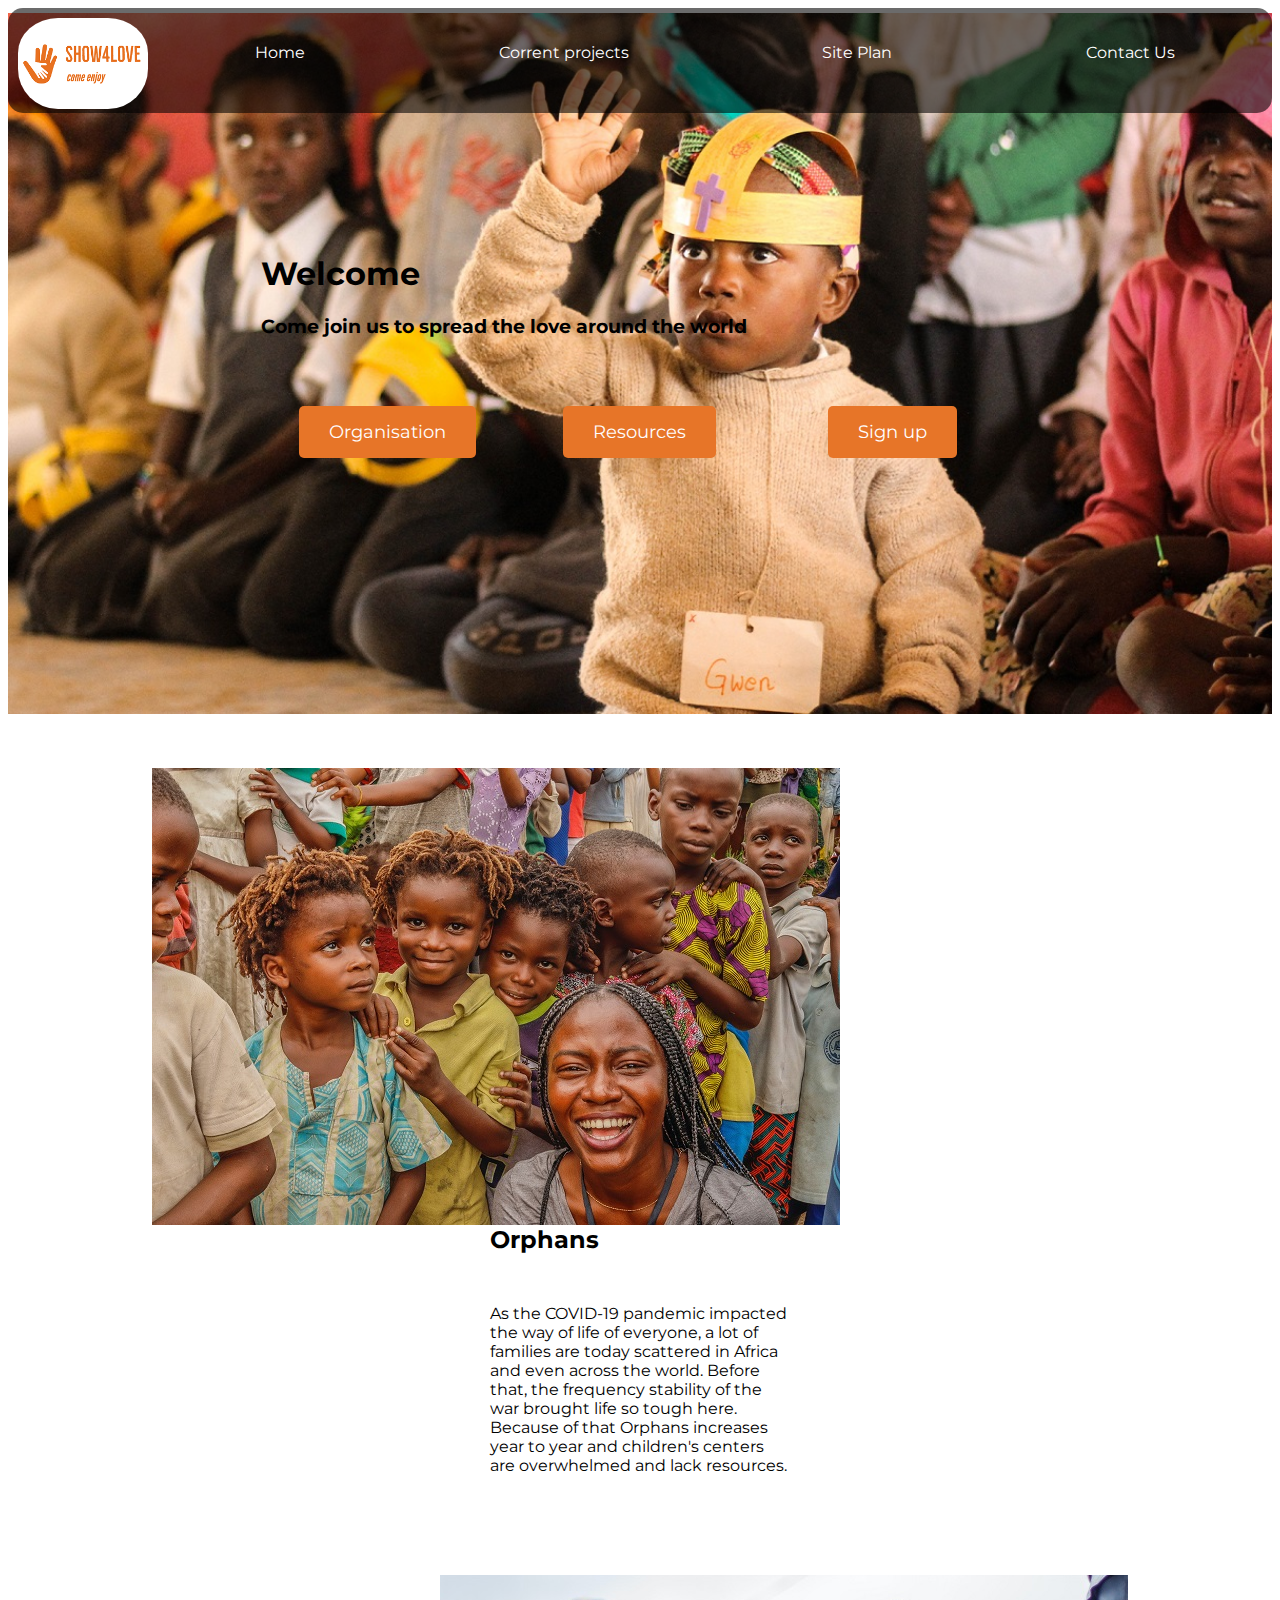
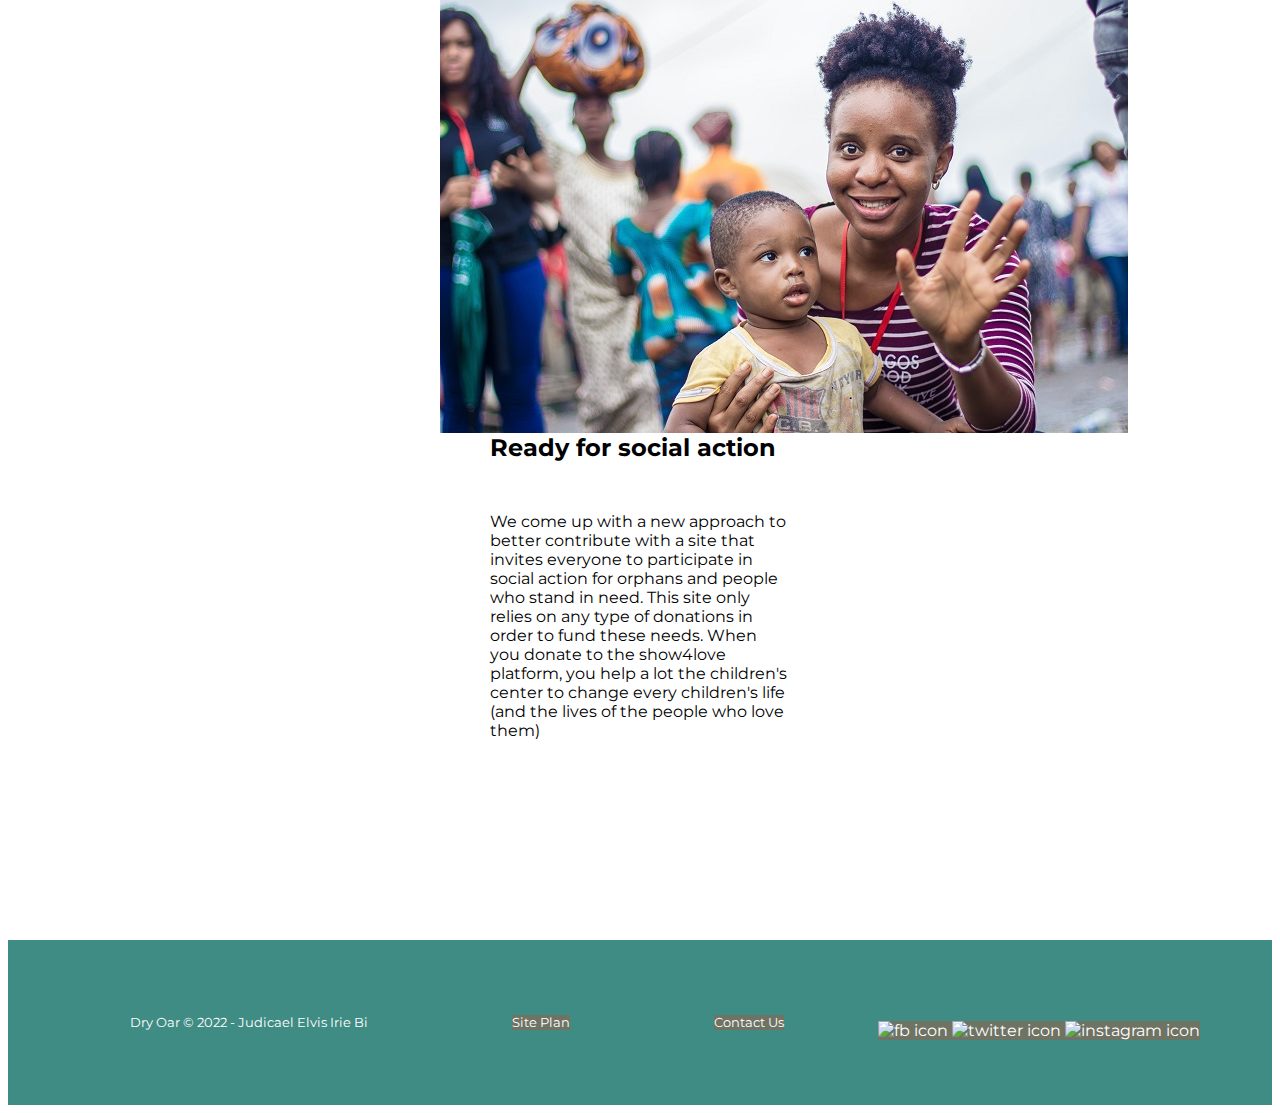
==== show4love/index.html @ 483b9ef6 "changes" ====
<!DOCTYPE html>
<html lang="en">
<head>
    <meta charset="UTF-8">
    <meta http-equiv="X-UA-Compatible" content="IE=edge">
    <meta name="viewport" content="width=device-width, initial-scale=1.0">
    <title>show4love</title>
    <link rel="stylesheet" href="styles/index.css">
</head>

<body>
    <div id="content">
        <header>
            <a id="logo_link" href="index.html">
                <img class="logo" src="show4love-logos_transparent2.png" alt="show4love Logo">
            </a>
            <nav>
                <a href="index.html">Home</a>
                <a href="page2.html">Corrent projects</a>
                <a href="site-plan.html">Site Plan</a>
                <a href="contactus.html">Contact Us</a>
            </nav>
        </header>
        <div id="hero">
            <div id="hero-box">
                <img id="hero-img" src="slide-.jpg" alt="children enjoying">
            </div>
            <section id="hero-msg">
                <h1>Welcome</h1>
                <h3>Come join us to spread the love around the world</h3>
                <div class='button-box'>
                    <a class='organisation' href="rates.html">Organisation</a>
                    <a class='resource' href="rates.html">Resources</a>
                    <a class='donate' href="rates.html">Sign up</a>
                </div>
            </section>
        </div>
        <div class="home-grid">
            <div class="container">
                <img class="first-img" src="happy to help.jpg" alt="image for homepage">
                <h2>Orphans</h2>
                <p>As the COVID-19 pandemic impacted the way of life of everyone, a lot of families are today scattered in Africa 
                    and even across the world. Before that, the frequency stability of the war brought life so tough here. 
                    Because of that Orphans increases year to year and children's centers are overwhelmed and lack resources.
                </p>
            </div>
            <div id="background">
                <div class="container">
                   <img class="seconde-img" src="ready to takecare.jpg" alt="image for homepage">
                   <h2>Ready for social action</h2>
                   <p>We come up with a new approach to better contribute with a site that invites everyone to participate 
                      in social action for orphans and people who stand in need. 
                      This site only relies on any type of donations in order to fund these needs.
                      When you donate to the show4love platform, you help a lot the children's center to change every children's life 
                      (and the lives of the people who love them)
                    </p>
                </div>
            </div>
        </main>
        <footer>
            <p>Dry Oar &copy; 2022 - Judicael Elvis Irie Bi</p>
            <p><a href="site-plan.html">Site Plan</a></p>
            <p><a href="contactus.html">Contact Us</a></p>
            <div class="social">
                <a href="https://facebook.com" target="_blank">
                    <img src="https://img.icons8.com/color/72/facebook-new.png" alt="fb icon">
                </a>
                <a href="https://twitter.com" target="_blank">
                    <img src="https://img.icons8.com/color/72/twitter-squared.png" alt="twitter icon">
                </a>
                <a href="https://instagram.com" target="_blank">
                    <img src="https://img.icons8.com/color/72/instagram-new--v1.png" alt="instagram icon">
                </a>
            </div>
        </footer>
    </div>
</body>

</html>
---- show4love/styles/index.css ----
@import url('https://fonts.googleapis.com/css2?family=Comfortaa:wght@500&family=Montserrat:wght@500&family=Rock+Salt&display=swap');

.home-title {
    font-family: 'Montserrat', sans-serif;
    font-size: 2em;
    margin-top: 10px;
}
#content {
    max-width: 1600px; 
}
.msg {
    background-color: #3f8c84;
    padding: 35px;
    grid-column: 6/10;
    grid-row: 6/7;
    box-shadow: 5px 5px 10px #126e7a;
}
.logo {
    width: 130px;
    padding-top: 5px;
    border-radius: 40px;
}
#logo_link {
    padding-top: 5px;
    justify-self: center;
    align-self: center;
}
.msg h2 {
    font-family: 'Montserrat', sans-serif;
    font-size: 2em;
    color: #ffffff;
}
.msg p {
    font-size: .8em;
    padding-bottom:  15px;
    color: #f8f7f4;
}
main {
    display: grid;
    grid-template-columns: repeat(10, 1fr);
    justify-content: center;
}
nav a {
    padding: 35px;
    text-align: center; 
    color: #ffffff; 
    text-decoration: none; 
}
#hero-msg h2 {
    font-style:'Montserrat', sans-serif;
    text-align: center;  
    color:#0000; 
}
#hero-msg {
    grid-column: 2/3;
    grid-row: 1/2;
    margin-top: 220px;    
}
#hero-img {
    width: 100%;
    padding: auto;
    margin: 0;
}
#hero {
    display: grid;
    grid-template-columns: 1fr 3fr 1fr;
    margin-top: -100px;
}
#hero-box {
    grid-column: 1/4;
    grid-row: 1/3;
    z-index: -1;  
}
.button-box {
    display: grid;
    grid-template-columns: 1fr 1fr 1fr;
    text-align: center;
    justify-items: center;
}
body {
    font-family:'Montserrat', sans-serif;
}
h2 {
    margin: 0;
}
.container {
    max-width: 400px;
    margin: 40px auto 20px;
}
.container .first-img .seconde-img {
    max-width: 300px;
    height: 300px;
} 
.container .first-img {
    float: right;
    margin-left: 50px;
} 
.container .seconde-img {
    float: left;
    margin-right: 50px;
}
.container h2 p {
    float: right;
}
header {
    background-color: rgba(0, 0, 0, 0.582);
    font-style:'Montserrat', sans-serif;
    display: grid;
    grid-template-columns: 150px auto;
    border-radius: 15px;
    
}
nav {
    display: flex;
    justify-content: space-around;
}

nav a:hover {
    background-color: #228b9e;
    color: rgb(255, 255, 255);
}
.organisation, .resource, .donate {
    background-color: #e77528;
    color: rgb(255, 253, 253);
    text-decoration: none;
    font-size: 18px;
    padding: 15px 30px;
    margin-top: 50px;
    border-radius: 5px;
}
.organisation:hover, .resource:hover, .donate:hover {
    background-color: #228b9e;
    color: white;
}
.msg {
    background-color: #3f8c84;
    padding: 35px;
    grid-column: 6/10;
    grid-row: 6/7;
    box-shadow: 5px 5px 10px #126e7a;
}
.logo {
    width: 130px;
    padding-top: 5px;
    border-radius: 40px;
}
#logo_link {
    padding-top: 5px;
    justify-self: center;
    align-self: center;
}
.msg h2 {
    font-family: 'Montserrat', sans-serif;
    font-size: 2em;
    color: #ffffff;
}
.msg p {
    font-size: .8em;
    padding-bottom:  15px;
    color: #f8f7f4;
}
main {
    display: grid;
    grid-template-columns: repeat(10, 1fr);
    justify-content: center;
}
.orphans-img, .children-img {
    width: 260%;   
}
.container h2, p  {
    margin: 50px;
    text-align: left;
}
#background {
    margin:     100px 0;
    text-align: center;
}
.orphans-img {
    grid-column: 5/7;
    grid-row: 2/3;
}
#background { 
    grid-column: 8/10;
    grid-row: 2/3;
}
.children {
    width: 100%;
    grid-column: 2/7;
    grid-row: 5/8;
    box-shadow: 5px 5px 10px #6f7364;
}
footer {
    background-color: #3f8c84;
    color: #ffffff;
    padding: 25px 50px;
    margin-top: 200px;
    display: flex;
    justify-content: space-around;
    align-items: center;
}
footer a, footer h3 {
    background-color: #6f7364;
    color: #ffffff;
    text-decoration: none;
}
footer p {
    font-size: .8em;
}
footer p a:hover {
    text-decoration: underline;
    font-family: 'Montserrat', sans-serif;
    color: #e77528;
}
footer .social img {
    padding-top: 15px;
}
@media screen and (max-width: 900px) {
#hero, .home-grid {
    display: block;
    height: auto;
}
nav, footer {
    flex-direction: column;
}
nav a {
    display: block;
    padding: 15px;
}
#hero {
    margin-top: 0;
}
#hero-msg {
    margin-top: 0;
}
#hero-msg h4 {
    display: none;
}
.home-title {
    font-size: 25px;
    color: #6f7364;
}
.rivers-card, .camping-card, .rapids-card { 
    margin: 50px auto;
    width: 60%;
}
    #background {
    display: none;
}
.mountains, .msg {
    width: 80%;
    display: block;
    margin: 0 auto;
}
footer {
    margin-top: 25px;
}
}
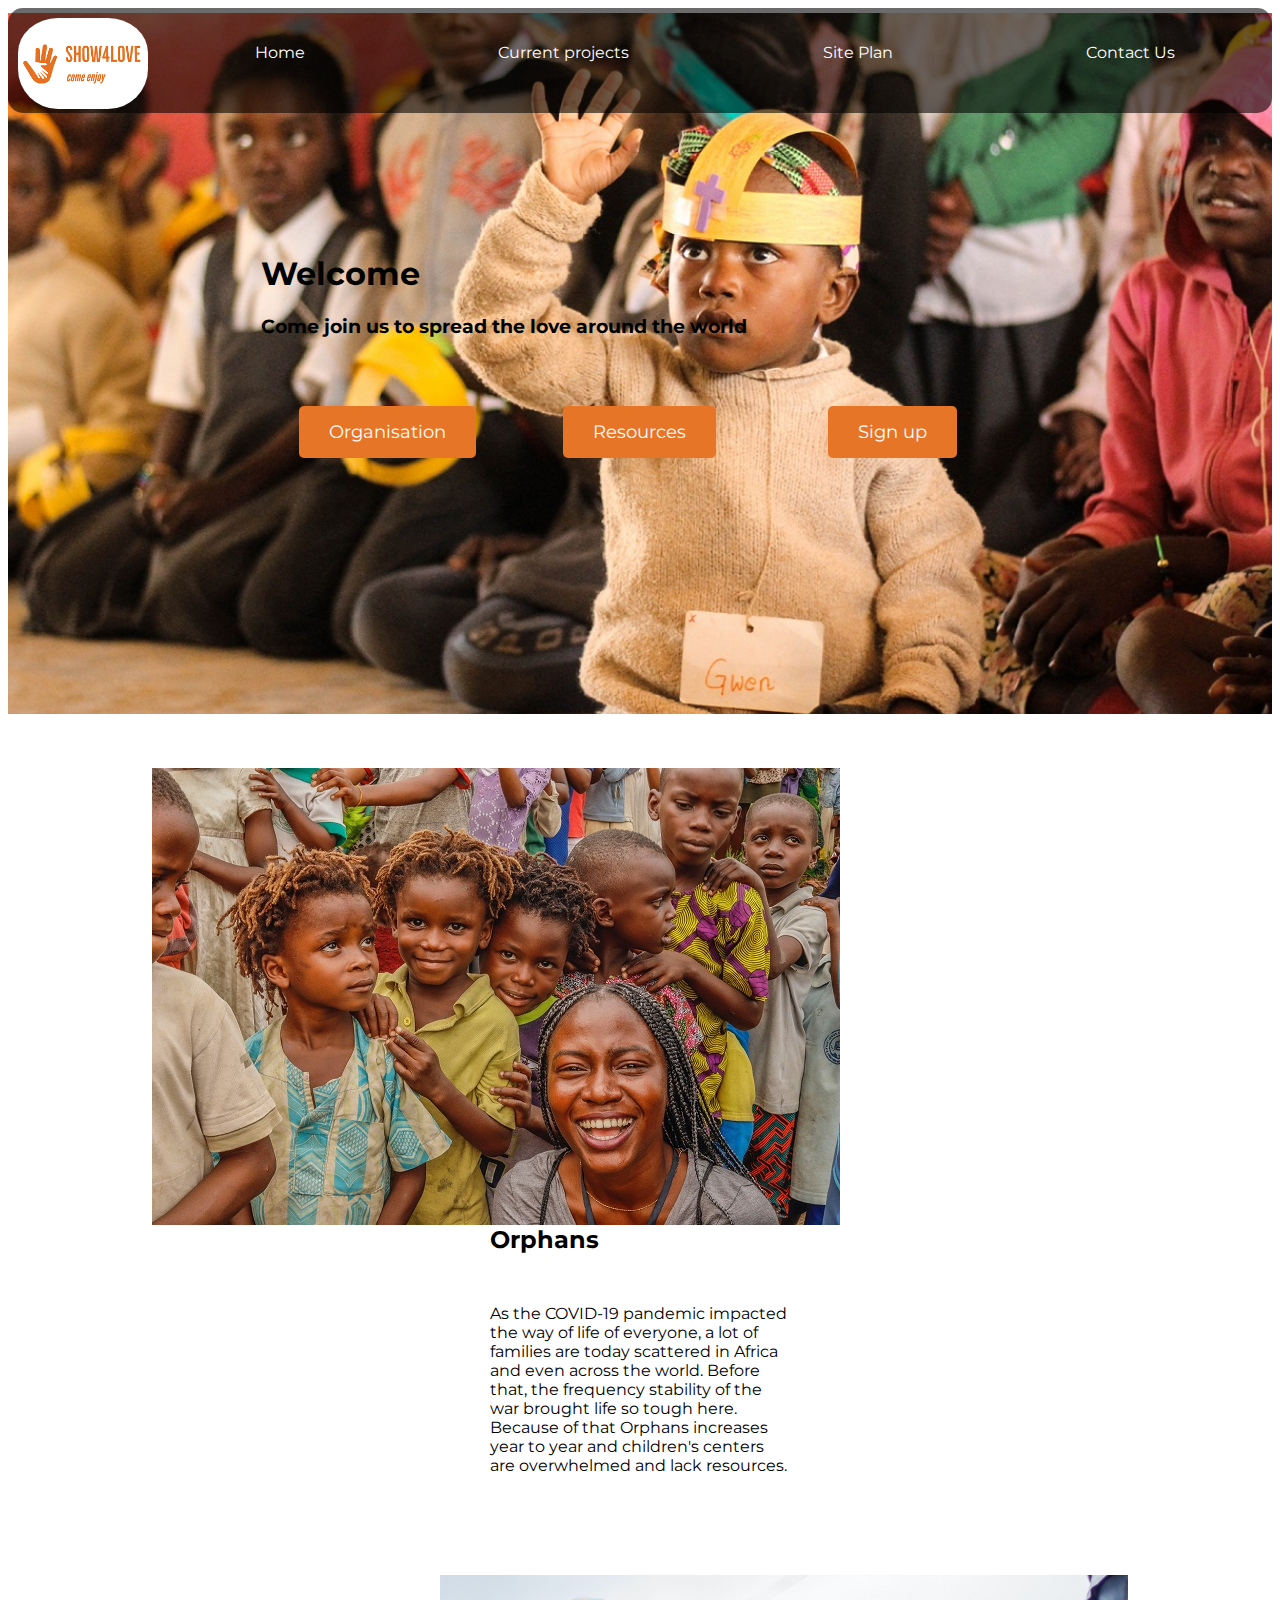
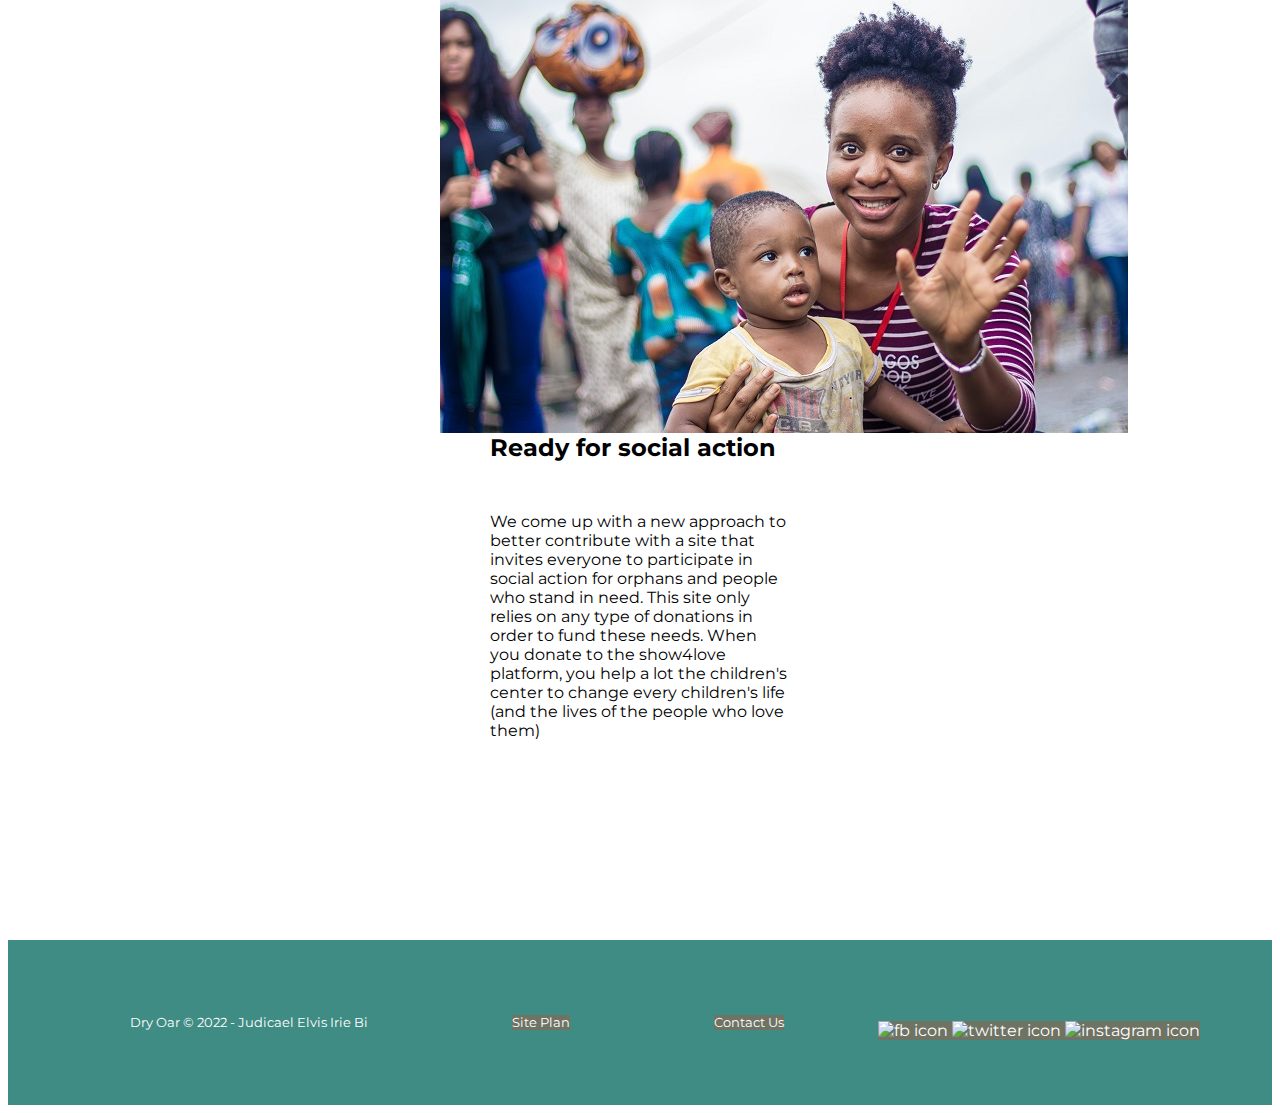
==== commit 41684640: "changes" ====
--- a/show4love/index.html
+++ b/show4love/index.html
@@ -16,7 +16,7 @@
             </a>
             <nav>
                 <a href="index.html">Home</a>
-                <a href="page2.html">Corrent projects</a>
+                <a href="page2.html">Current projects</a>
                 <a href="site-plan.html">Site Plan</a>
                 <a href="contactus.html">Contact Us</a>
             </nav>
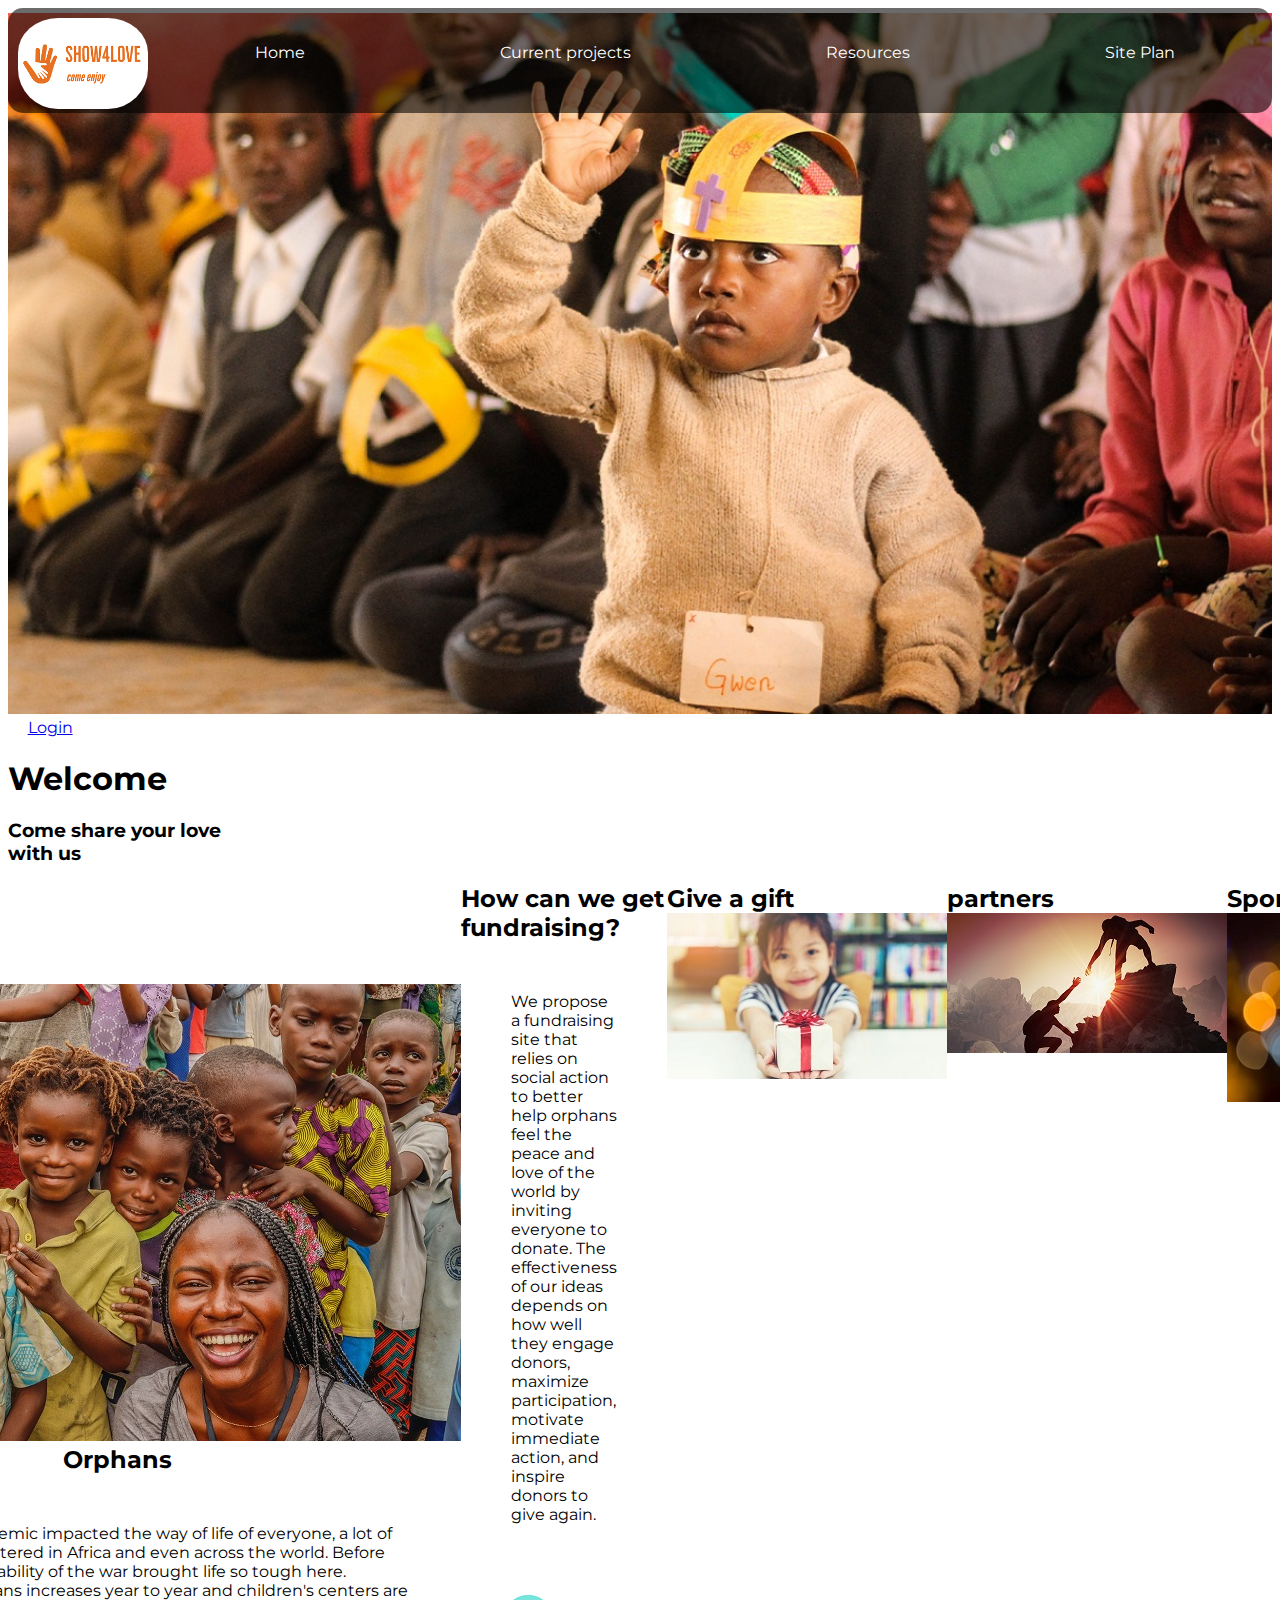
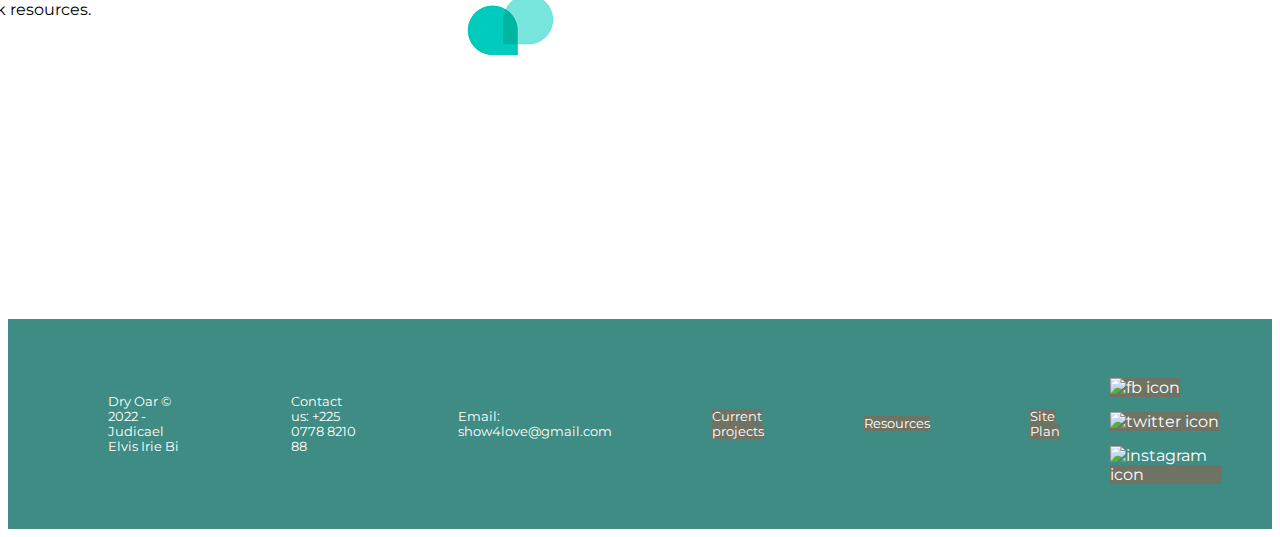
==== commit 957ccb24: "changes" ====
--- a/show4love/index.html
+++ b/show4love/index.html
@@ -4,7 +4,7 @@
     <meta charset="UTF-8">
     <meta http-equiv="X-UA-Compatible" content="IE=edge">
     <meta name="viewport" content="width=device-width, initial-scale=1.0">
-    <title>show4love</title>
+    <title>home page</title>
     <link rel="stylesheet" href="styles/index.css">
 </head>
 
@@ -16,51 +16,62 @@
             </a>
             <nav>
                 <a href="index.html">Home</a>
-                <a href="page2.html">Current projects</a>
+                <a href="current-projects.html">Current projects</a>
+                <a href="resource.html">Resources</a>
                 <a href="site-plan.html">Site Plan</a>
-                <a href="contactus.html">Contact Us</a>
             </nav>
         </header>
         <div id="hero">
             <div id="hero-box">
                 <img id="hero-img" src="slide-.jpg" alt="children enjoying">
             </div>
-            <section id="hero-msg">
+            <section id="content">
+                <div class='button-box'>
+                    <a class='login' href="form.html">Login</a>
+                </div>
                 <h1>Welcome</h1>
-                <h3>Come join us to spread the love around the world</h3>
-                <div class='button-box'>
-                    <a class='organisation' href="rates.html">Organisation</a>
-                    <a class='resource' href="rates.html">Resources</a>
-                    <a class='donate' href="rates.html">Sign up</a>
-                </div>
+                <h3>Come share your love with us</h3>
             </section>
         </div>
-        <div class="home-grid">
-            <div class="container">
-                <img class="first-img" src="happy to help.jpg" alt="image for homepage">
-                <h2>Orphans</h2>
-                <p>As the COVID-19 pandemic impacted the way of life of everyone, a lot of families are today scattered in Africa 
-                    and even across the world. Before that, the frequency stability of the war brought life so tough here. 
-                    Because of that Orphans increases year to year and children's centers are overwhelmed and lack resources.
+        <main class="home-grid">
+            <section class="container1">
+                <div id="background">   
+                   <img class="first-img" src="happy to help.jpg" alt="image for homepage">
+                   <h2>Orphans</h2>
+                   <p>As the COVID-19 pandemic impacted the way of life of everyone, a lot of families are today scattered in Africa 
+                      and even across the world. Before that, the frequency stability of the war brought life so tough here. 
+                      Because of that Orphans increases year to year and children's centers are overwhelmed and lack resources.
+                   </p>
+                </div> 
+            </section>
+            <section class="container2">
+                <h2>How can we get fundraising?</h2>
+                <p>We propose a fundraising site that relies on social action to better help orphans feel the peace and love of the world by inviting everyone to donate. 
+                   The effectiveness of our ideas depends on how well they engage donors, maximize participation, motivate immediate action, and inspire donors to give again.
                 </p>
-            </div>
-            <div id="background">
-                <div class="container">
-                   <img class="seconde-img" src="ready to takecare.jpg" alt="image for homepage">
-                   <h2>Ready for social action</h2>
-                   <p>We come up with a new approach to better contribute with a site that invites everyone to participate 
-                      in social action for orphans and people who stand in need. 
-                      This site only relies on any type of donations in order to fund these needs.
-                      When you donate to the show4love platform, you help a lot the children's center to change every children's life 
-                      (and the lives of the people who love them)
-                    </p>
-                </div>
-            </div>
+                <img class="icon" src="icon-2.png" alt="homepage icon">
+            </section>
+            <section class="gift">
+                <h2>Give a gift</h2>
+                <img class="gift-img" src="Gift-Giving.jpg" alt="homepage img">
+            </section>
+            <section class="partner">
+                <h2>partners</h2>
+                <img class="partner-img" src="partner.jpg" alt="homepage img">
+            </section>
+            <section class="Sponsor">
+                <h2>Sponsor</h2>
+                <img class="sponsor-img" src="sponsor1.jpg" alt="homepage img">
+            </section>
         </main>
         <footer>
             <p>Dry Oar &copy; 2022 - Judicael Elvis Irie Bi</p>
+            <p>Contact us: +225 0778 8210 88</p>
+            <p>Email: show4love@gmail.com</p>
+            <p><a href="current-projects.html">Current projects</a></p>
+            <p><a href="resources.html">Resources</a></p>
             <p><a href="site-plan.html">Site Plan</a></p>
-            <p><a href="contactus.html">Contact Us</a></p>
+
             <div class="social">
                 <a href="https://facebook.com" target="_blank">
                     <img src="https://img.icons8.com/color/72/facebook-new.png" alt="fb icon">
--- a/show4love/styles/index.css
+++ b/show4love/styles/index.css
@@ -47,14 +47,14 @@
     text-decoration: none; 
 }
 #hero-msg h2 {
-    font-style:'Montserrat', sans-serif;
+    font-style:'Oxygen', sans-serif;
     text-align: center;  
-    color:#0000; 
 }
 #hero-msg {
     grid-column: 2/3;
     grid-row: 1/2;
-    margin-top: 220px;    
+    margin-top: 220px;
+    color: #0e0d0d;    
 }
 #hero-img {
     width: 100%;
@@ -116,7 +116,7 @@
 }
 
 nav a:hover {
-    background-color: #228b9e;
+    background-color: #ec0d3d;
     color: rgb(255, 255, 255);
 }
 .organisation, .resource, .donate {
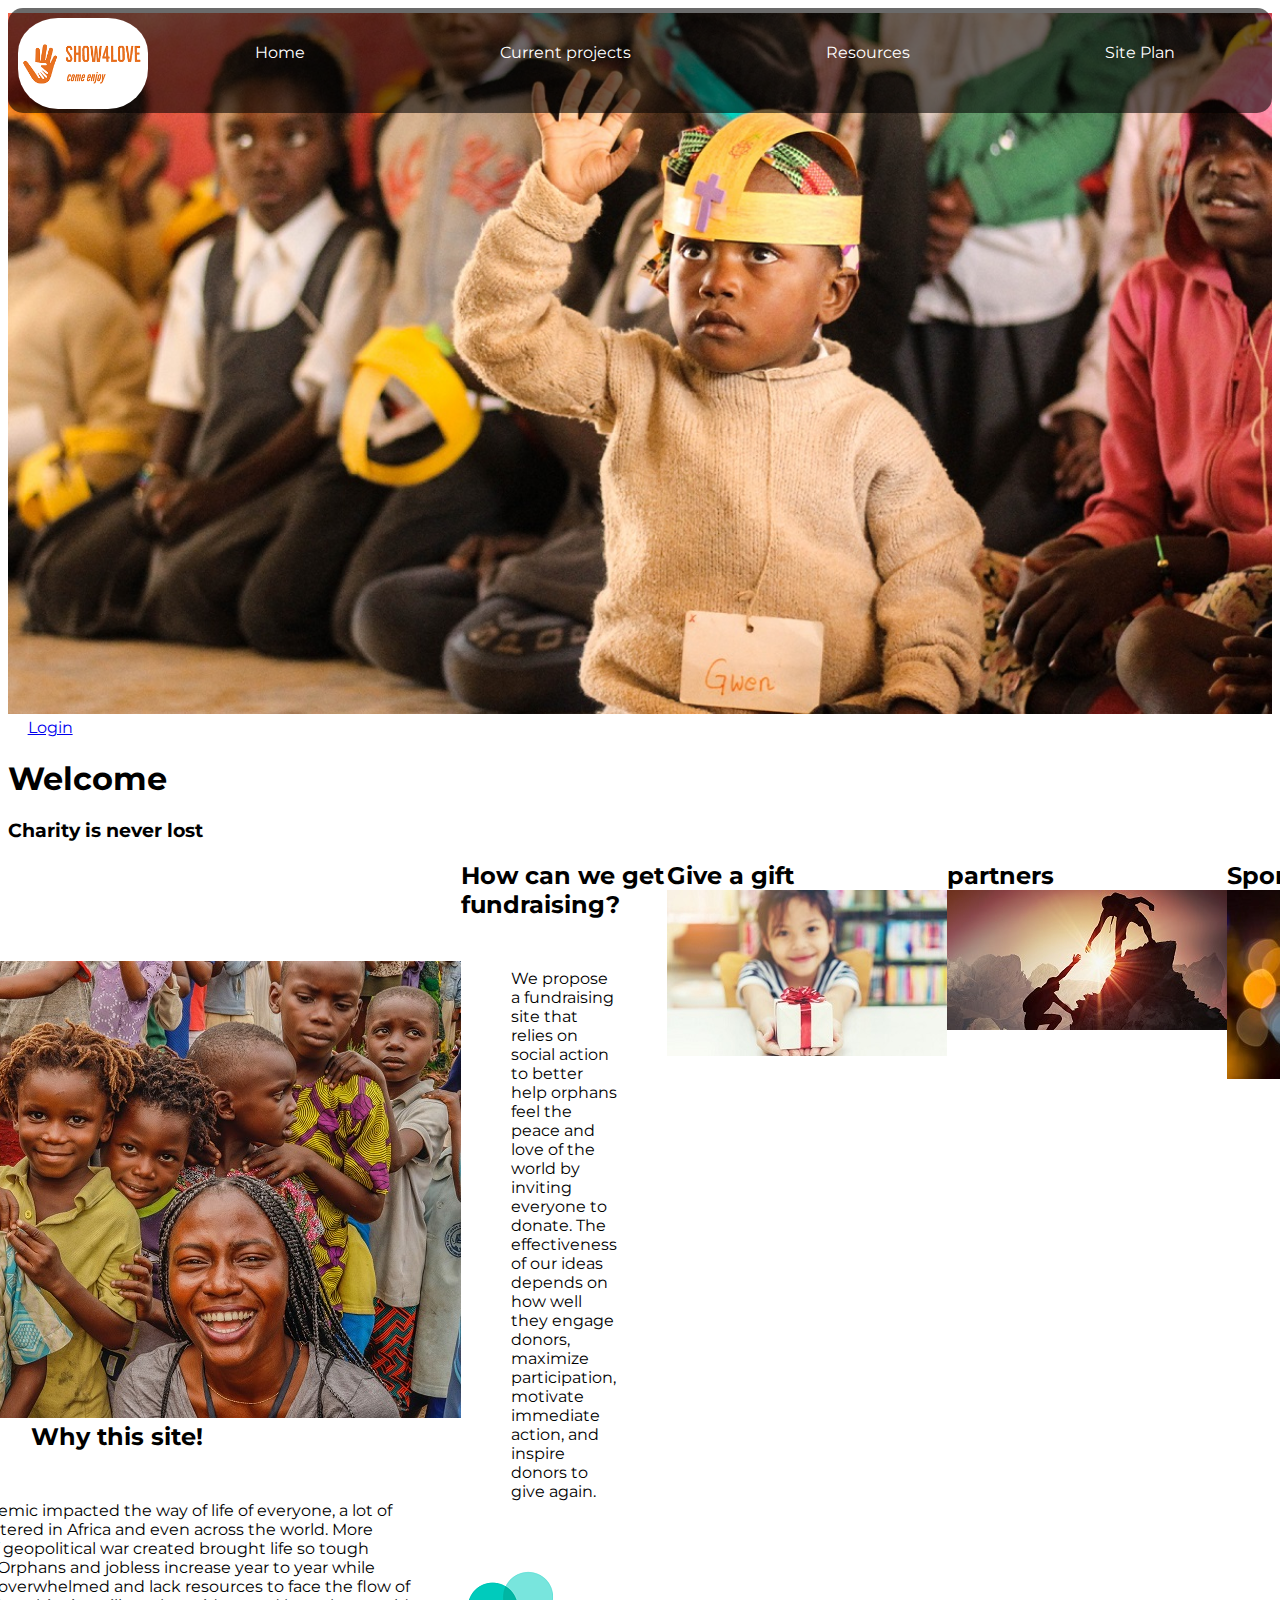
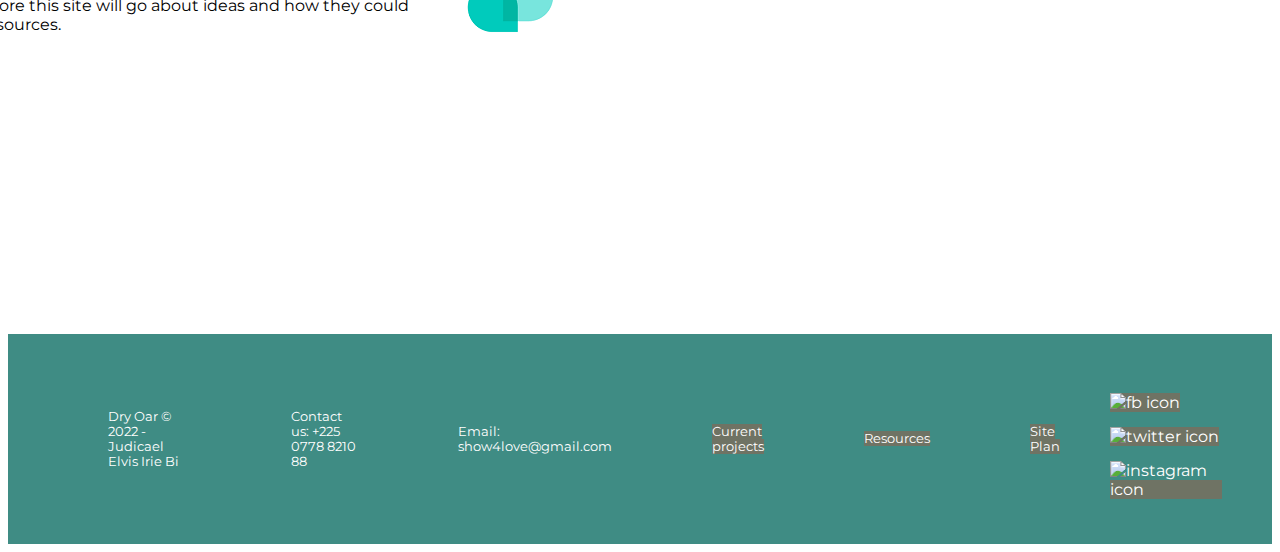
==== commit 86684b44: "changes" ====
--- a/show4love/index.html
+++ b/show4love/index.html
@@ -30,17 +30,19 @@
                     <a class='login' href="form.html">Login</a>
                 </div>
                 <h1>Welcome</h1>
-                <h3>Come share your love with us</h3>
+                <h3>Charity is never lost</h3>
             </section>
         </div>
         <main class="home-grid">
             <section class="container1">
                 <div id="background">   
                    <img class="first-img" src="happy to help.jpg" alt="image for homepage">
-                   <h2>Orphans</h2>
+                   <h2>Why this site!</h2>
                    <p>As the COVID-19 pandemic impacted the way of life of everyone, a lot of families are today scattered in Africa 
-                      and even across the world. Before that, the frequency stability of the war brought life so tough here. 
-                      Because of that Orphans increases year to year and children's centers are overwhelmed and lack resources.
+                    and even across the world. More again the instability of geopolitical war created brought life so tough here. 
+                    Because of that Orphans and jobless increase year to year 
+                    while children's centers are overwhelmed and lack resources to face the flow of street children.
+                    Therefore this site will go about ideas and how they could be activities to find resources.
                    </p>
                 </div> 
             </section>
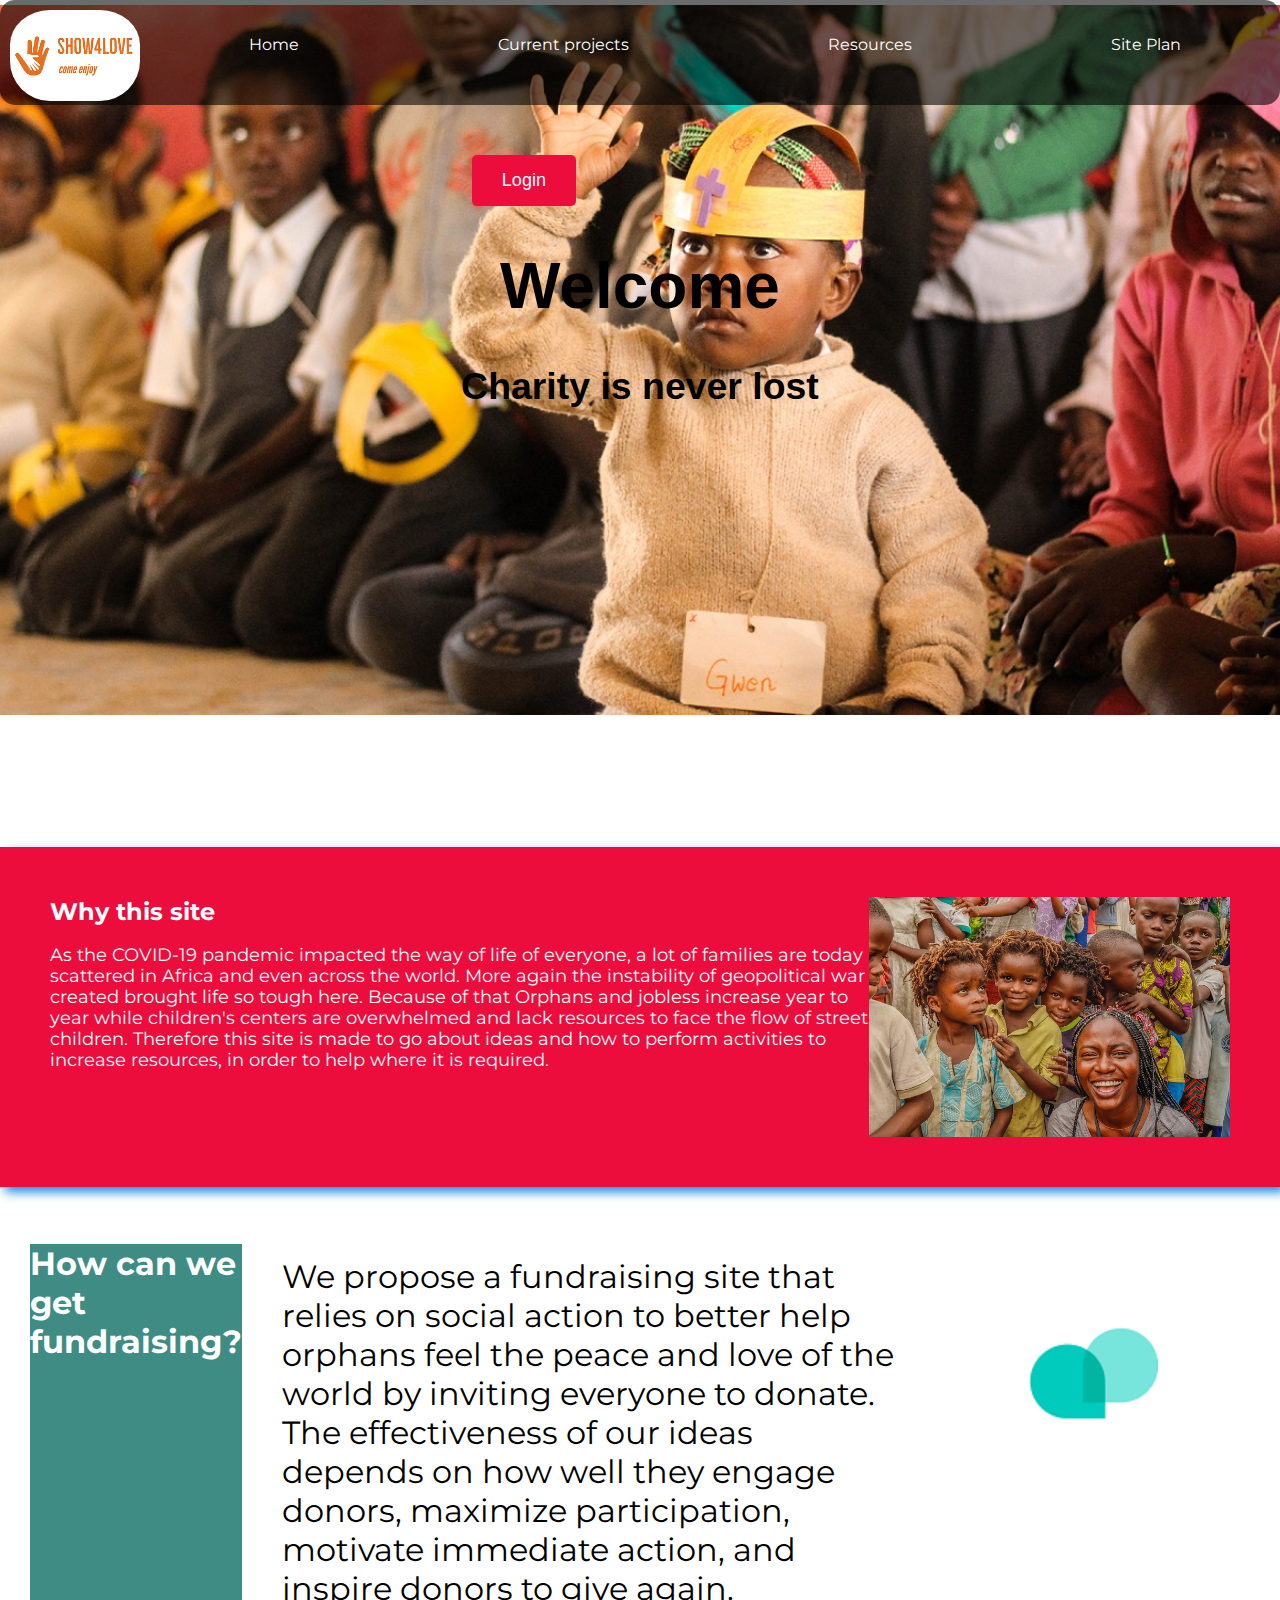
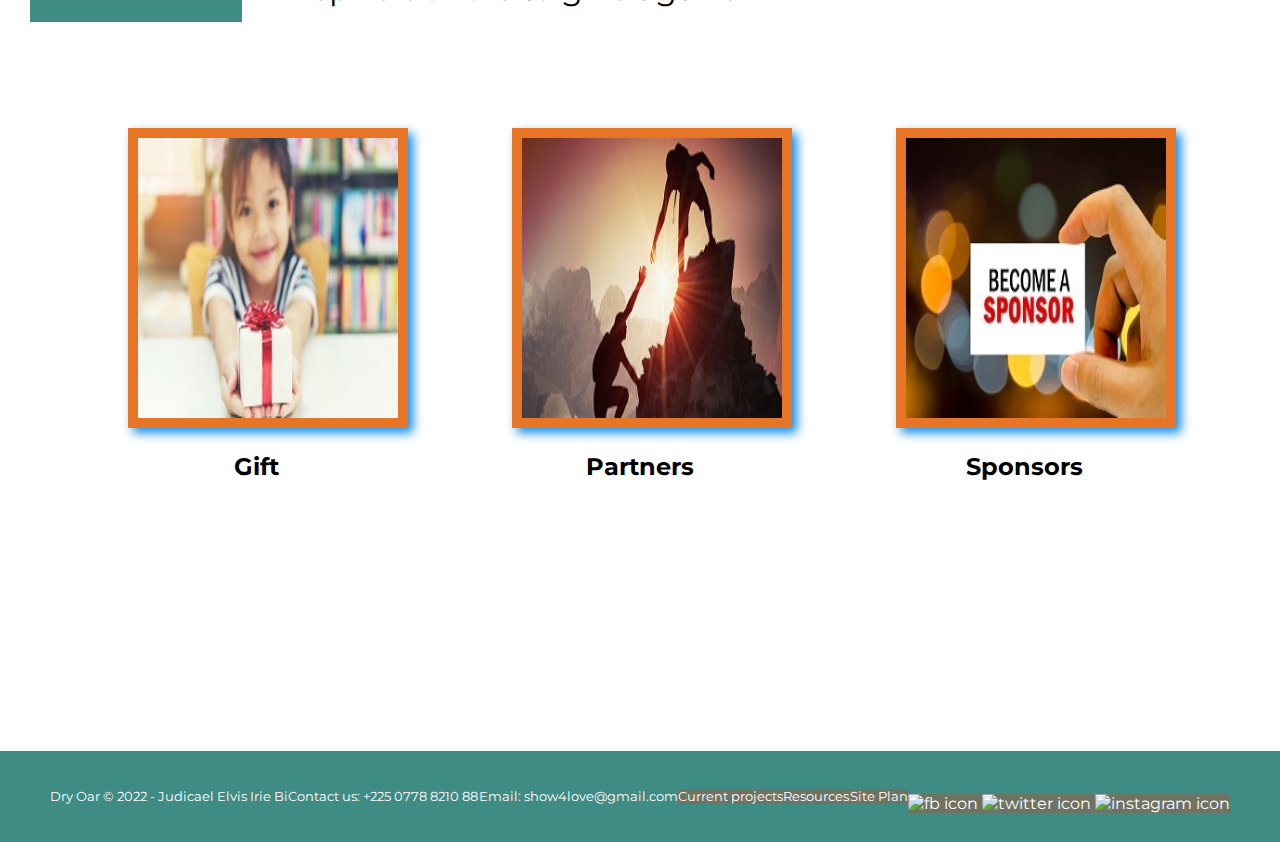
==== commit 8d9788a8: "changes" ====
--- a/show4love/index.html
+++ b/show4love/index.html
@@ -25,7 +25,7 @@
             <div id="hero-box">
                 <img id="hero-img" src="slide-.jpg" alt="children enjoying">
             </div>
-            <section id="content">
+            <section id="hero-msg">
                 <div class='button-box'>
                     <a class='login' href="form.html">Login</a>
                 </div>
@@ -33,37 +33,40 @@
                 <h3>Charity is never lost</h3>
             </section>
         </div>
-        <main class="home-grid">
-            <section class="container1">
-                <div id="background">   
-                   <img class="first-img" src="happy to help.jpg" alt="image for homepage">
-                   <h2>Why this site!</h2>
-                   <p>As the COVID-19 pandemic impacted the way of life of everyone, a lot of families are today scattered in Africa 
-                    and even across the world. More again the instability of geopolitical war created brought life so tough here. 
-                    Because of that Orphans and jobless increase year to year 
-                    while children's centers are overwhelmed and lack resources to face the flow of street children.
-                    Therefore this site will go about ideas and how they could be activities to find resources.
-                   </p>
-                </div> 
+        
+        <div class="section">
+            <div class="text">
+                <h2>Why this site</h2>
+                <p>
+                   As the COVID-19 pandemic impacted the way of life of everyone, a lot of families are today scattered in Africa 
+                   and even across the world. More again the instability of geopolitical war created brought life so tough here. 
+                   Because of that Orphans and jobless increase year to year 
+                   while children's centers are overwhelmed and lack resources to face the flow of street children.
+                   Therefore this site is made to go about ideas and how to perform activities to increase resources, in order to help where it is required.
+                </p>
+            </div>
+                <img src="happy to help.jpg" alt="">
+        </div>
+            <div class="msg">
+                <h2>How can we get fundraising?</h2>
+                <p>
+                   We propose a fundraising site that relies on social action to better help orphans feel the peace and love of the world by inviting everyone to donate. 
+                   The effectiveness of our ideas depends on how well they engage donors, maximize participation, motivate immediate action, and inspire donors to give again. 
+                </p>
+                <img class="icon" src="icon-2.png" alt="">
+            </div>
+        <main class="container">
+            <section class="gift-card">
+                <img class="card-img" src="Gift-Giving.jpg" alt="">
+                <h2>Gift</h2>
             </section>
-            <section class="container2">
-                <h2>How can we get fundraising?</h2>
-                <p>We propose a fundraising site that relies on social action to better help orphans feel the peace and love of the world by inviting everyone to donate. 
-                   The effectiveness of our ideas depends on how well they engage donors, maximize participation, motivate immediate action, and inspire donors to give again.
-                </p>
-                <img class="icon" src="icon-2.png" alt="homepage icon">
+            <section class="partner-card">
+                <img class="card-img" src="partner.jpg" alt="">
+                <h2>Partners</h2>
             </section>
-            <section class="gift">
-                <h2>Give a gift</h2>
-                <img class="gift-img" src="Gift-Giving.jpg" alt="homepage img">
-            </section>
-            <section class="partner">
-                <h2>partners</h2>
-                <img class="partner-img" src="partner.jpg" alt="homepage img">
-            </section>
-            <section class="Sponsor">
-                <h2>Sponsor</h2>
-                <img class="sponsor-img" src="sponsor1.jpg" alt="homepage img">
+            <section class="sponsor-card">
+                <img class="card-img" src="sponsor1.jpg" alt="">
+                <h2>Sponsors</h2>
             </section>
         </main>
         <footer>
--- a/show4love/styles/index.css
+++ b/show4love/styles/index.css
@@ -4,123 +4,41 @@
     font-family: 'Montserrat', sans-serif;
     font-size: 2em;
     margin-top: 10px;
-}
-#content {
-    max-width: 1600px; 
-}
-.msg {
-    background-color: #3f8c84;
-    padding: 35px;
-    grid-column: 6/10;
-    grid-row: 6/7;
-    box-shadow: 5px 5px 10px #126e7a;
-}
-.logo {
-    width: 130px;
-    padding-top: 5px;
-    border-radius: 40px;
-}
-#logo_link {
-    padding-top: 5px;
-    justify-self: center;
-    align-self: center;
-}
-.msg h2 {
-    font-family: 'Montserrat', sans-serif;
-    font-size: 2em;
-    color: #ffffff;
-}
-.msg p {
-    font-size: .8em;
-    padding-bottom:  15px;
-    color: #f8f7f4;
-}
-main {
-    display: grid;
-    grid-template-columns: repeat(10, 1fr);
-    justify-content: center;
-}
-nav a {
-    padding: 35px;
-    text-align: center; 
-    color: #ffffff; 
-    text-decoration: none; 
-}
-#hero-msg h2 {
-    font-style:'Oxygen', sans-serif;
-    text-align: center;  
-}
-#hero-msg {
-    grid-column: 2/3;
-    grid-row: 1/2;
-    margin-top: 220px;
-    color: #0e0d0d;    
-}
-#hero-img {
-    width: 100%;
-    padding: auto;
-    margin: 0;
-}
-#hero {
-    display: grid;
-    grid-template-columns: 1fr 3fr 1fr;
-    margin-top: -100px;
-}
-#hero-box {
-    grid-column: 1/4;
-    grid-row: 1/3;
-    z-index: -1;  
-}
-.button-box {
-    display: grid;
-    grid-template-columns: 1fr 1fr 1fr;
-    text-align: center;
-    justify-items: center;
-}
-body {
-    font-family:'Montserrat', sans-serif;
-}
-h2 {
-    margin: 0;
-}
-.container {
-    max-width: 400px;
-    margin: 40px auto 20px;
-}
-.container .first-img .seconde-img {
-    max-width: 300px;
-    height: 300px;
-} 
-.container .first-img {
-    float: right;
-    margin-left: 50px;
-} 
-.container .seconde-img {
-    float: left;
-    margin-right: 50px;
-}
-.container h2 p {
-    float: right;
 }
 header {
     background-color: rgba(0, 0, 0, 0.582);
     font-style:'Montserrat', sans-serif;
     display: grid;
     grid-template-columns: 150px auto;
-    border-radius: 15px;
-    
-}
+    border-radius: 15px; 
+}
+
 nav {
     display: flex;
     justify-content: space-around;
 }
-
+.logo {
+    width: 130px;
+    padding-top: 5px;
+    border-radius: 40px;
+}
+#logo_link {
+    padding-top: 5px;
+    justify-self: center;
+    align-self: center;
+}
+nav a {
+    padding:       35px;
+    text-align:     center; 
+    color:        #ffffff; 
+    text-decoration: none; 
+}
 nav a:hover {
     background-color: #ec0d3d;
     color: rgb(255, 255, 255);
 }
-.organisation, .resource, .donate {
-    background-color: #e77528;
+.login {
+    background-color: #ec0d3d;
     color: rgb(255, 253, 253);
     text-decoration: none;
     font-size: 18px;
@@ -128,16 +46,9 @@
     margin-top: 50px;
     border-radius: 5px;
 }
-.organisation:hover, .resource:hover, .donate:hover {
-    background-color: #228b9e;
+.login:hover {
+    background-color: #118be2;
     color: white;
-}
-.msg {
-    background-color: #3f8c84;
-    padding: 35px;
-    grid-column: 6/10;
-    grid-row: 6/7;
-    box-shadow: 5px 5px 10px #126e7a;
 }
 .logo {
     width: 130px;
@@ -149,45 +60,121 @@
     justify-self: center;
     align-self: center;
 }
-.msg h2 {
-    font-family: 'Montserrat', sans-serif;
-    font-size: 2em;
+#hero {
+    display:       grid;
+    width:         100%;
+    height: 200%;
+    margin-top:    -100px;
+    text-align:    center;
+}
+
+#hero-box {
+    width:       100%;
+    grid-column: 1/4;
+    grid-row:    1/3;
+    z-index:     -1;
+}
+#hero-img {
+    width:       100%;
+    margin:         0;
+    
+}
+#hero-msg {
+    font-family: Arial, Helvetica, sans-serif;
+    font-size: 2em;
+    color: #000;
+    grid-column: 2/3;
+    grid-row:    1/3;
+    margin-top:  100px;
+}
+.button-box {
+    display: grid;
+    grid-template-columns: 1fr 1fr 1fr;
+    text-align: center;
+    justify-items: right;
+}
+body {
+    max-width: 1600px;
+    margin: 0;
+    font-family:'Montserrat', sans-serif;
+    justify-content: center;
+} 
+.section {
+    background-color:  #ec0d3d;
+    display:             flex;
+    justify-content:     space-between;
+    padding:             50px;
+    margin:              8rem auto 0 auto;
+    box-shadow: 5px 5px 10px #118be2;
+}
+.section img {
+    height:     240px;
+}
+.section h2 {
+    margin:       0;
+    color:      #ffffff;
+}
+.section p {
     color: #ffffff;
-}
-.msg p {
-    font-size: .8em;
-    padding-bottom:  15px;
-    color: #f8f7f4;
+    font-size: 1.1em;
+    gap: 10;
 }
 main {
     display: grid;
-    grid-template-columns: repeat(10, 1fr);
+    grid-template-columns: repeat(10, 1fr); 
     justify-content: center;
 }
-.orphans-img, .children-img {
-    width: 260%;   
-}
-.container h2, p  {
-    margin: 50px;
-    text-align: left;
-}
-#background {
-    margin:     100px 0;
+.msg {
+    display:             flex;
+    justify-content:     center;
+    padding:             30px;
+}
+.msg .icon {
+    height: 150px;
+    padding: 80px;
+}
+.msg h2 {
+    background-color: #3f8c84;
+    font-size: 2em;
+    justify-content: center;
+    color:      #ffffff;
+    
+}
+.msg p {
+    font-size: 2em;
+    padding: 40px;
+    margin: 0 auto;
+    
+}
+.gift-card, .partner-card, .sponsor-card {
+    margin: auto;
+    margin:     50px 0;
     text-align: center;
 }
-.orphans-img {
+
+.gift-card {
+    grid-column: 2/4;
+    grid-row: 6;
+}
+.partner-card {
     grid-column: 5/7;
-    grid-row: 2/3;
-}
-#background { 
+    grid-row: 6;
+}
+.sponsor-card {
     grid-column: 8/10;
-    grid-row: 2/3;
-}
-.children {
-    width: 100%;
-    grid-column: 2/7;
-    grid-row: 5/8;
-    box-shadow: 5px 5px 10px #6f7364;
+    grid-row: 6;
+}
+.card-img {
+    width: 260px;
+    height: 280px;
+    border:     10px solid #e77528;
+    transition: transform .5s;
+    box-shadow: 5px 5px 10px #118be2;
+}
+
+.card-img:hover {
+    opacity:   .6;
+    transform: scale(1.1);
 }
 footer {
     background-color: #3f8c84;
@@ -239,7 +226,7 @@
     font-size: 25px;
     color: #6f7364;
 }
-.rivers-card, .camping-card, .rapids-card { 
+.gift-card, .partner-card, .sponsor-card { 
     margin: 50px auto;
     width: 60%;
 }
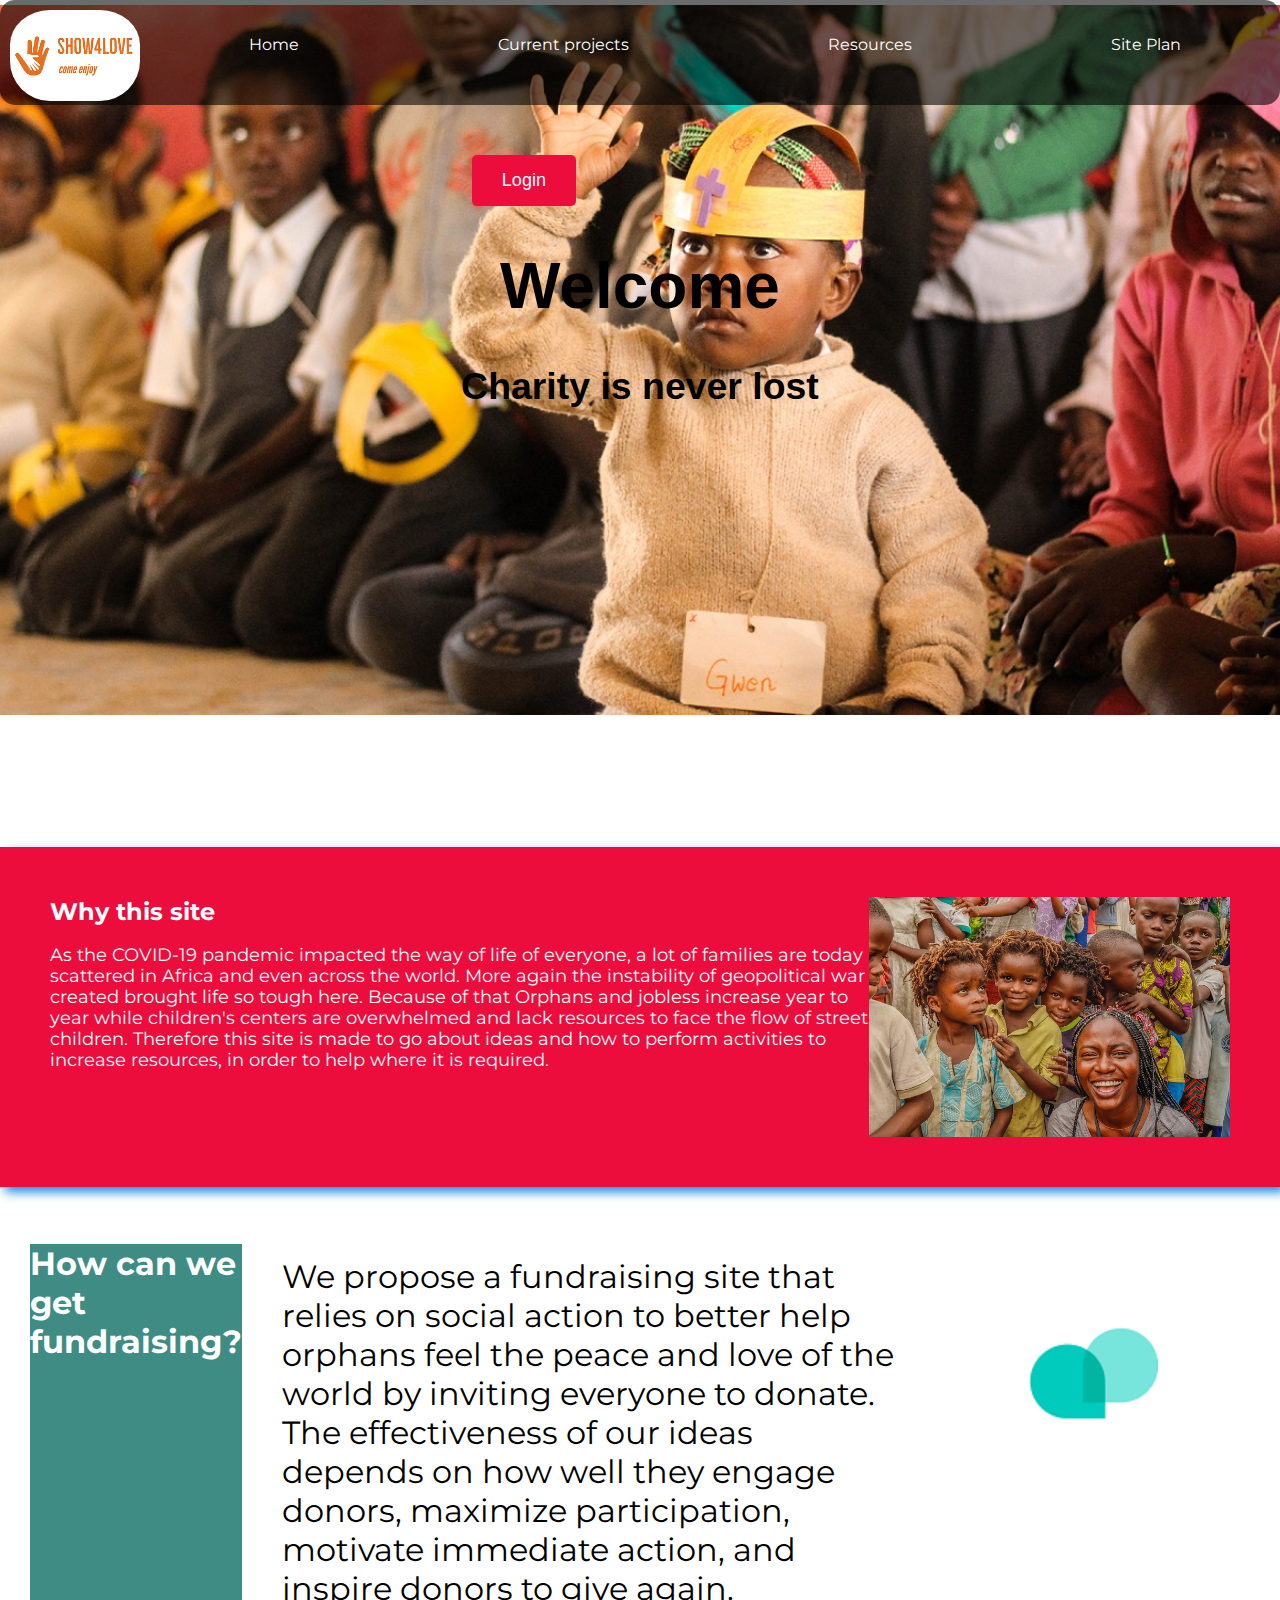
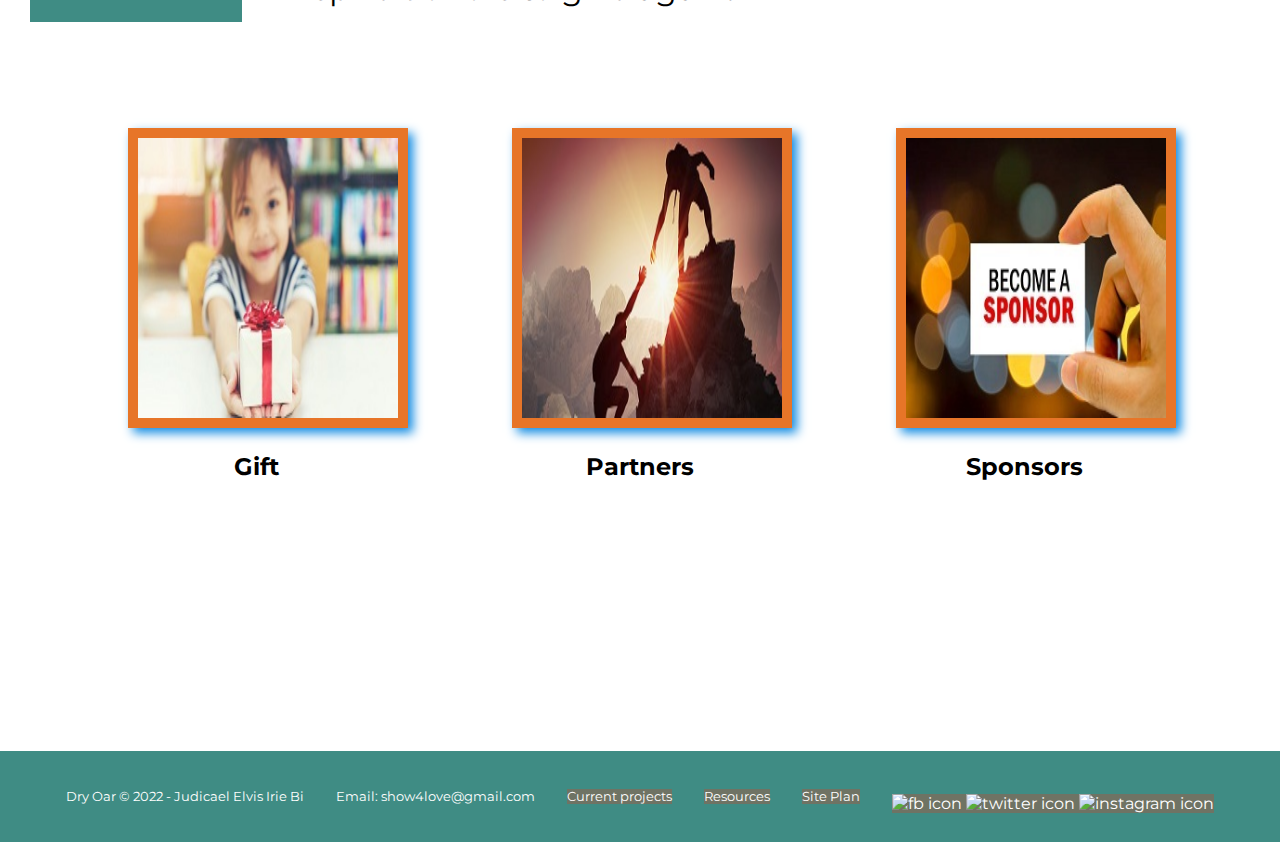
==== commit f039e06c: "changes" ====
--- a/show4love/index.html
+++ b/show4love/index.html
@@ -71,7 +71,6 @@
         </main>
         <footer>
             <p>Dry Oar &copy; 2022 - Judicael Elvis Irie Bi</p>
-            <p>Contact us: +225 0778 8210 88</p>
             <p>Email: show4love@gmail.com</p>
             <p><a href="current-projects.html">Current projects</a></p>
             <p><a href="resources.html">Resources</a></p>
--- a/show4love/styles/index.css
+++ b/show4love/styles/index.css
@@ -12,20 +12,19 @@
     grid-template-columns: 150px auto;
     border-radius: 15px; 
 }
-
+.logo {
+    width: 130px;
+    padding-top: 5px;
+    border-radius: 40px;
+}
+#logo_link {
+    padding-top: 5px;
+    justify-self: center;
+    align-self: center;
+}
 nav {
     display: flex;
     justify-content: space-around;
-}
-.logo {
-    width: 130px;
-    padding-top: 5px;
-    border-radius: 40px;
-}
-#logo_link {
-    padding-top: 5px;
-    justify-self: center;
-    align-self: center;
 }
 nav a {
     padding:       35px;
